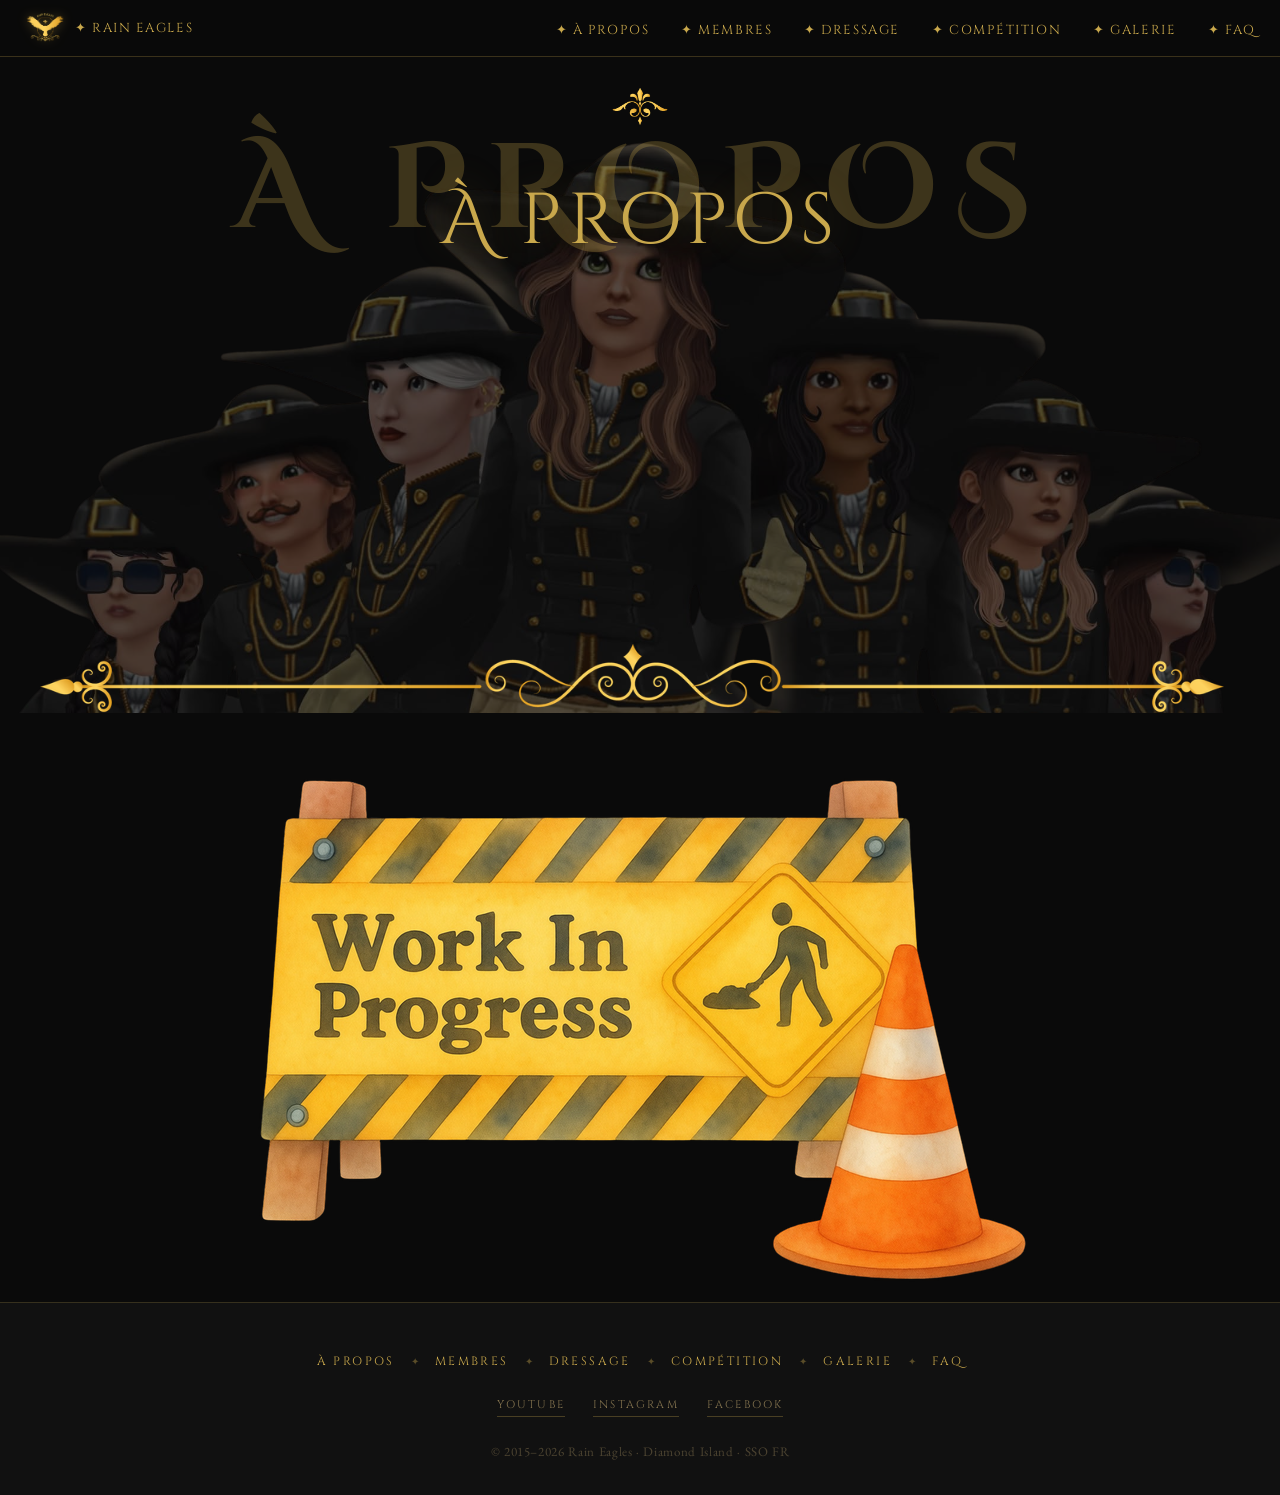
==== about.html @ 48ffeb05 "html page membres + WIP sur toute les autres page" ====
<!DOCTYPE html>
<html lang="fr">
<head>
    <meta charset="UTF-8">
    <meta name="viewport" content="width=device-width, initial-scale=1.0">
    <title>Rain Eagles — Club de Dressage SSO</title>

    <link href="https://fonts.googleapis.com/css2?family=Cinzel+Decorative:wght@400;700&family=Cinzel:wght@400;600&family=EB+Garamond:ital,wght@0,400;0,500;1,400&display=swap" rel="stylesheet">
    <link rel="stylesheet" href="assets/css/style.css">
</head>
<body>

    <!-- NAVBAR -->
    <nav class="navbar">
        <!-- Logo à gauche -->
        <a href="index.html" class="navbar-logo">
            <img src="assets/images/Logo.png" alt="Rain Eagles">
            <p>✦ Rain Eagles</p>
        </a>

        <!-- menu burger (mobile) -->
        <button class="burger" id="burger">
            <span></span>
            <span></span>
            <span></span>
        </button>

        <!-- Liens à droite -->
        <ul id="nav-menu">
            <li><a href="about.html">✦ À propos</a></li>
            <li><a href="member.html">✦ Membres</a></li>
            <li><a href="dressage.html">✦ Dressage</a></li>
            <li><a href="competition.html">✦ Compétition</a></li>
            <li><a href="gallery.html">✦ Galerie</a></li>
            <li><a href="faq.html">✦ FAQ</a></li>
        </ul>
    </nav>

    <!-- SECTION HERO -->
    <section class="hero">
        <img src="assets/images/ornement.png" alt="" class="ornement">
        <div class="double-title">
            <span class="title-ghost">À PROPOS</span>
            <h1 class="title-main">À propos</h1>
        </div>
        
    </section>

    <!-- HERO BANNER -->
    <section class="hero-banner">
        <img src="assets/images/Edit_characters.png" alt="Membres des Rain Eagles en bannière" class="hero-banner-1">
        <img src="assets/images/separateur.png" alt="" class="separateur-hero">
    </section>

    <!-- WIP -->
    <section class="wip">
    <img src="assets/images/WIP.png" alt="">
    </section>

    <!-- FOOTER -->
    <footer class="footer">
        <div class="footer-links">
            <a href="about.html">À propos</a>
            <span>✦</span>
            <a href="member.html">Membres</a>
            <span>✦</span>
            <a href="dressage.html">Dressage</a>
            <span class="Diams">✦</span>
            <a href="competition.html">Compétition</a>
            <span>✦</span>
            <a href="gallery.html">Galerie</a>
            <span>✦</span>
            <a href="faq.html">FAQ</a>
        </div>
        <div class="footer-socials">
            <a href="https://www.youtube.com/channel/UCFuRG_dFhZl-H6o9FsBVK_w?app=desktop" target="_blank">YouTube</a>
            <a href="https://www.instagram.com/rain.eagles/" target="_blank">Instagram</a>
            <a href="https://www.facebook.com/raineaglesstephanieeaglepaw/" target="_blank">Facebook</a>
        </div>
        <p class="footer-copy">© 2015–2026 Rain Eagles · Diamond Island · SSO FR</p>
    </footer>

    <script src="assets/js/main.js"></script>

</body>
</html>
---- assets/css/style.css ----
/* ============================================
   RAIN EAGLES — style.css
   ============================================ */

/* --- VARIABLES --- */
:root {
    --or: #c9a84c;
    --or-clair: #e8c97e;
    --or-fantome: rgba(201, 168, 76, 0.267);
    --noir: #0a0a0a;
    --noir-doux: #111111;
    --blanc: #ffffff;
    --texte: #d4b87a;
    --texte-doux: rgba(212, 184, 122, 0.6);

    --font-titre: 'Cinzel Decorative', serif;
    --font-cinzel: 'Cinzel', serif;
    --font-corps: 'EB Garamond', serif;
}

/* --- RESET & BASE --- */
*, *::before, *::after {
    margin: 0;
    padding: 0;
    box-sizing: border-box;
}

html {
    scroll-behavior: smooth;
}

body {
    background-color: var(--noir);
    color: var(--texte);
    font-family: var(--font-corps);
    font-size: 18px;
    line-height: 1.7;
}

a {
    color: var(--or);
    text-decoration: none;
    transition: color 0.3s ease;
}

a:hover {
    color: var(--or-clair);
}

img {
    display: block;
    max-width: 100%;
}

/* ============================================
   NAVBAR
   ============================================ */
.navbar {
    position: fixed;
    top: 0;
    left: 0;
    width: 100%;
    z-index: 100;
    background-color: rgba(10, 10, 10, 0.92);
    border-bottom: 1px solid rgba(201, 168, 76, 0.25);
    padding: 8px 24px;
    display: flex;
    align-items: center;
    justify-content: space-between;
}

.navbar-logo{
    display: flex;
    justify-content: flex-start;
    align-items: center;
    gap: 8px;
}

.navbar-logo img {
    height: 40px;
    width: auto;
    filter: drop-shadow(0 0 6px rgba(201, 168, 76, 0.4));
    transition: opacity 0.3s ease;
}

.navbar-logo:hover img {
    opacity: 0.8;
}

.navbar-logo p {
    font-family: var(--font-cinzel);
    font-size: 13px;
    letter-spacing: 0.12em;
    color: var(--or);
    text-transform: uppercase;
    transition: color 0.3s ease;
}

.navbar ul {
    list-style: none;
    display: flex;
    justify-content: flex-end;
    gap: 32px;
    align-items: center;
}

.navbar ul li a {
    font-family: var(--font-cinzel);
    font-size: 13px;
    letter-spacing: 0.12em;
    color: var(--or);
    text-transform: uppercase;
    transition: color 0.3s ease;
}

.navbar ul li a:hover {
    color: var(--or-clair);
}

/* ============================================
   SECTION HERO (logo + titre + slogan)
   ============================================ */
.hero {
    display: flex;
    flex-direction: column;
    align-items: center;
    text-align: center;
    padding: 80px 20px 20px;
    position: relative;
    z-index: 3;
    gap: 6px;
}

/* Logo */
.logo {
    width: 300px;
    margin-bottom: 8px;
    filter: drop-shadow(0 0 18px rgba(201, 168, 76, 0.4));
}

/* Ornement ❧ ✦ */
.ornement {
    width: 60px;
    height: auto;
}

/* Sous-titre "Club de dressage..." */
.subtitle {
    font-family: var(--font-cinzel);
    font-size: 12px;
    letter-spacing: 0.25em;
    color: var(--texte-doux);
    text-transform: uppercase;
    margin-bottom: 16px;
}

/* Double titre */
.double-title {
    position: relative;
    display: inline-block;
    margin: 4px 0;
}

.title-ghost {
    font-family: var(--font-titre);
    font-size: clamp(60px, 10vw, 120px);
    font-weight: 700;
    color: var(--or-fantome);
    letter-spacing: 0.15em;

    position: absolute;
    top: 30%;
    left: 50%;
    transform: translate(-50%, -50%);
    white-space: nowrap;
    user-select: none;
}

.title-main {
    font-family: var(--font-titre);
    font-size: clamp(36px, 6vw, 72px);
    font-weight: 400;
    color: var(--or);
    letter-spacing: 0.08em;
    position: relative;
    z-index: 1;
    padding: 16px 0;
    text-shadow: 0 0 40px rgba(201, 168, 76, 0.3);
}

/* Slogan */
.slogan {
    font-family: var(--font-corps);
    font-style: italic;
    font-size: clamp(16px, 2.5vw, 22px);
    color: var(--or-clair);
    letter-spacing: 0.04em;
}

/* Depuis 2015 */
.since {
    font-family: var(--font-cinzel);
    font-size: 11px;
    letter-spacing: 0.3em;
    color: var(--or-clair);
    text-transform: uppercase;
}

/* ============================================
   HERO BANNER (image sous le texte)
   ============================================ */
.hero-banner-index {
    width: 100%;
    height: 100%;
    position: relative;
    overflow: hidden;
    margin-top: -250px;
    z-index: 1;
}

.hero-banner-index img {
    width: 100%;
    height: 100%;
    object-fit: cover;
    object-position: center bottom;
}

/* Fondu noir en HAUT de l'image */
.hero-banner-index::before {
    content: '';
    position: absolute;
    top: 0;
    left: 0;
    width: 100%;
    height: 20%;
    background: linear-gradient(to bottom, var(--noir), transparent);
    z-index: 2;
}

.hero-banner-1 {
    width: 100%;
    height: 100%;
    position: relative;
    overflow: hidden;
    margin-top: -250px;
    z-index: 1;
    opacity: 0.3;
}

.separateur-hero {
    width: 100%;
    height: 100%;
    position: relative; 
    overflow: hidden;
    margin-top: -137px;
    opacity: 1;
    z-index: 2;
}

/* ============================================
   SÉPARATEUR ORNEMENT entre sections
   ============================================ */
.section-divider {
    text-align: center;
    padding: 40px 0;
    font-size: 18px;
    color: var(--or);
    opacity: 0.5;
    letter-spacing: 1em;
}

/* ============================================
   WIP
   ============================================ */
.wip{
    display: flex;
    justify-content: center;
}

/* ============================================
   FOOTER
   ============================================ */
.footer {
    background-color: var(--noir-doux);
    border-top: 1px solid rgba(201, 168, 76, 0.2);
    padding: 48px 40px 32px;
    text-align: center;
    display: flex;
    flex-direction: column;
    align-items: center;
    gap: 24px;
}

/* Liens pages */
.footer-links {
    display: flex;
    flex-wrap: wrap;
    justify-content: center;
    align-items: center;
    gap: 16px;
}

.footer-links a {
    font-family: var(--font-cinzel);
    font-size: 12px;
    letter-spacing: 0.2em;
    text-transform: uppercase;
    color: var(--or);
    transition: color 0.3s ease;
}

.footer-links a:hover {
    color: var(--or-clair);
}

.footer-links span {
    color: var(--or);
    opacity: 0.4;
    font-size: 10px;
}

/* Réseaux sociaux */
.footer-socials {
    display: flex;
    gap: 28px;
    align-items: center;
}

.footer-socials a {
    font-family: var(--font-cinzel);
    font-size: 11px;
    letter-spacing: 0.2em;
    text-transform: uppercase;
    color: var(--texte-doux);
    border-bottom: 1px solid rgba(201, 168, 76, 0.3);
    padding-bottom: 2px;
    transition: color 0.3s ease, border-color 0.3s ease;
}

.footer-socials a:hover {
    color: var(--or-clair);
    border-color: var(--or-clair);
}

/* Copyright */
.footer-copy {
    font-family: var(--font-corps);
    font-size: 13px;
    color: var(--texte-doux);
    opacity: 0.5;
    letter-spacing: 0.05em;
}


/* ============================================
   BURGER MENU (mobile)
   ============================================ */
.burger {
    display: none;
    flex-direction: column;
    gap: 5px;
    background: none;
    border: none;
    cursor: pointer;
    padding: 4px;
}

.burger span {
    display: block;
    width: 24px;
    height: 2px;
    background-color: var(--or);
    transition: all 0.3s ease;
}

/* Burger animé en X quand ouvert */
.burger.open span:nth-child(1) {
    transform: translateY(7px) rotate(45deg);
}
.burger.open span:nth-child(2) {
    opacity: 0;
}
.burger.open span:nth-child(3) {
    transform: translateY(-7px) rotate(-45deg);
}

@media (max-width: 768px) {
    .burger {
        display: flex;
    }

    .navbar ul {
        display: none;
        flex-direction: column;
        position: absolute;
        top: 100%;
        left: 0;
        width: 100%;
        background-color: rgba(10, 10, 10, 0.97);
        padding: 20px 0;
        gap: 0;
        border-bottom: 1px solid rgba(201, 168, 76, 0.25);
    }

    .navbar ul.open {
        display: flex;
    }

    .navbar ul li a {
        display: block;
        padding: 14px 24px;
        font-size: 12px;
    }

    .logo {
        width: 150px;
        margin-bottom: 16px;
    }

    .ornement {
        display: none;
    }

    .subtitle {
        font-size: 10px;
        margin-bottom: 16px;
    }

    .title-ghost {
        font-size: clamp(40px, 12vw, 80px);
        letter-spacing: 0.08em;
    }

    .title-main {
        font-size: 8vw;
        letter-spacing: 0.05em;
    }

    .hero-banner {
        margin-top: 25px;
    }

    .hero {
        padding: 60px 16px 10px;
        gap: 4px;
    }

    .Diams {
        display: none;
    }

    .footer {
    padding: 28px 20px 20px;
    gap: 14px;
    }

    .footer-links a {
        font-size: 10px;
    }

    .footer-socials a {
        font-size: 9px;
    }

    .footer-copy {
        font-size: 11px;
    }

    .since {
        font-size: 10px;
}

}
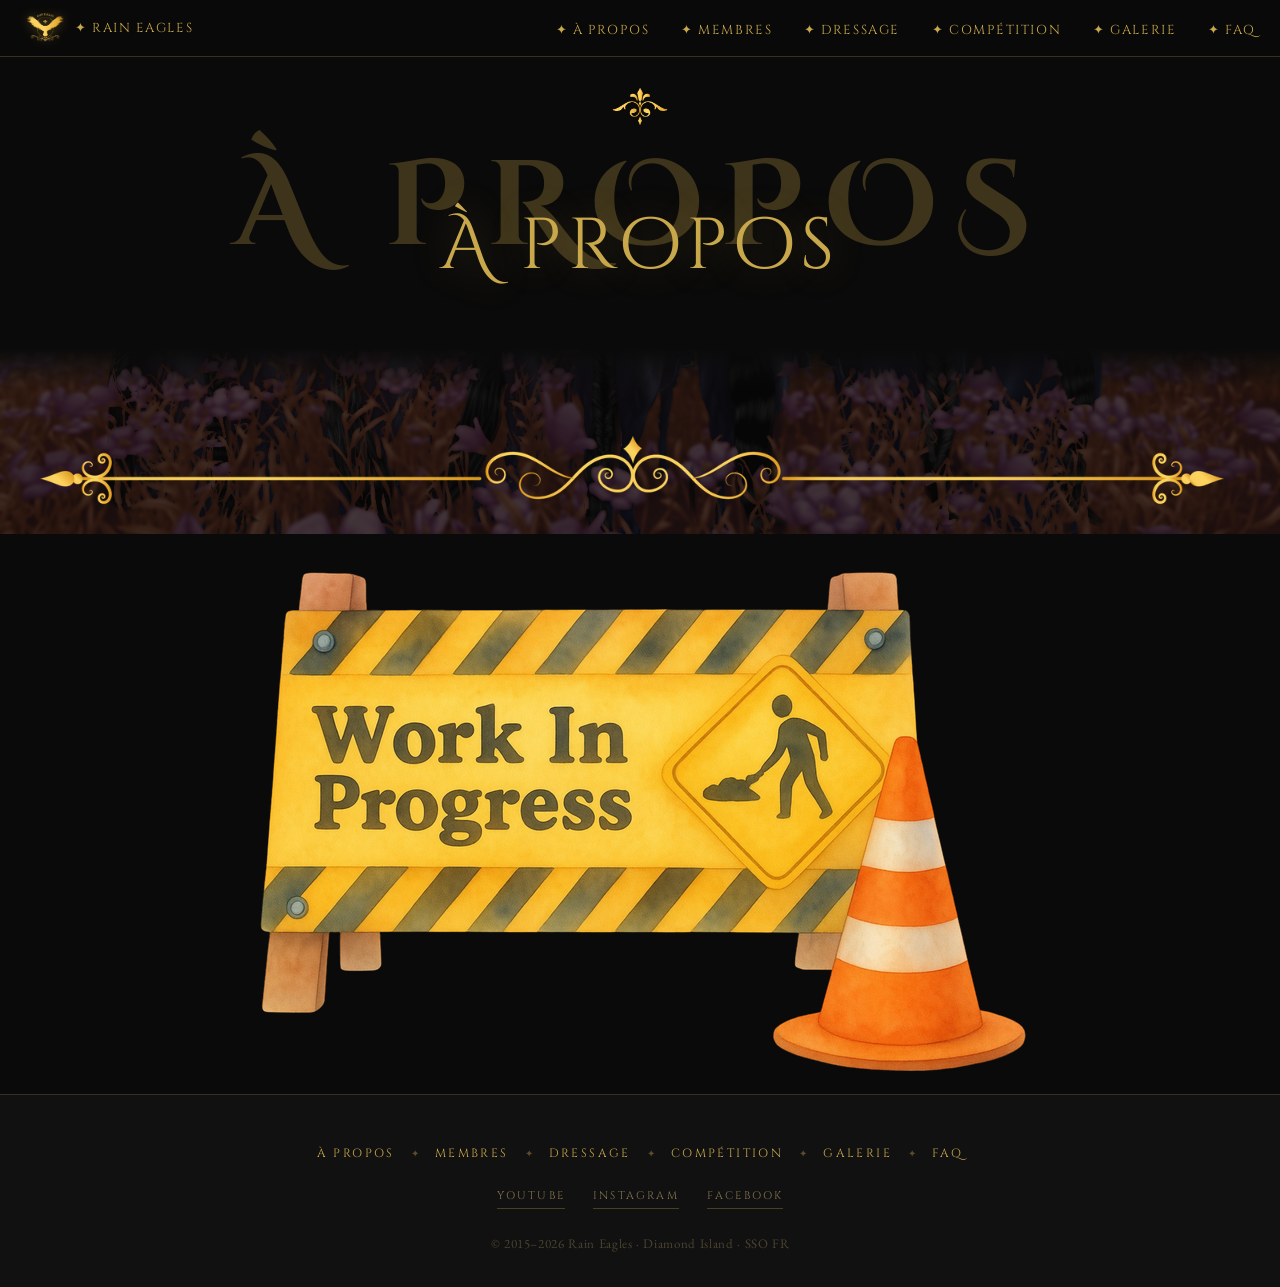
==== commit cff7754c: "css propre + css membre" ====
--- a/about.html
+++ b/about.html
@@ -7,6 +7,7 @@
 
     <link href="https://fonts.googleapis.com/css2?family=Cinzel+Decorative:wght@400;700&family=Cinzel:wght@400;600&family=EB+Garamond:ital,wght@0,400;0,500;1,400&display=swap" rel="stylesheet">
     <link rel="stylesheet" href="assets/css/style.css">
+    <link rel="stylesheet" href="assets/css/page.css">
 </head>
 <body>
 
@@ -48,7 +49,7 @@
 
     <!-- HERO BANNER -->
     <section class="hero-banner">
-        <img src="assets/images/Edit_characters.png" alt="Membres des Rain Eagles en bannière" class="hero-banner-1">
+        <img src="assets/images/Edit_RE.png" alt="Membres des Rain Eagles en bannière" class="hero-banner-1">
         <img src="assets/images/separateur.png" alt="" class="separateur-hero">
     </section>
 
--- a/assets/css/style.css
+++ b/assets/css/style.css
@@ -252,7 +252,7 @@
     height: 100%;
     position: relative; 
     overflow: hidden;
-    margin-top: -137px;
+    margin-top: -165px;
     opacity: 1;
     z-index: 2;
 }
@@ -436,7 +436,7 @@
         letter-spacing: 0.05em;
     }
 
-    .hero-banner {
+    .hero-banner-index {
         margin-top: 25px;
     }
 
--- a/assets/css/page.css
+++ b/assets/css/page.css
@@ -0,0 +1,127 @@
+.hero {
+    display: flex;
+    flex-direction: column;
+    align-items: center;
+    text-align: center;
+    padding: 80px 20px 20px;
+    position: relative;
+    z-index: 3;
+    gap: 6px;
+}
+
+.ornement {
+    width: 60px;
+    height: auto;
+    margin-top: 0px;
+    margin-bottom: 35px;
+    user-select: none;
+}
+
+.double-title {
+    position: relative;
+    display: inline-block;
+    user-select: none;
+}
+
+.title-ghost {
+    font-family: var(--font-titre);
+    font-size: clamp(60px, 10vw, 120px);
+    font-weight: 700;
+    color: var(--or-fantome);
+    letter-spacing: 0.15em;
+    margin-top: -15px;
+    position: absolute;
+    top: 30%;
+    left: 50%;
+    transform: translate(-50%, -50%);
+    white-space: nowrap;
+}
+
+.title-main {
+    font-family: var(--font-titre);
+    font-size: clamp(36px, 6vw, 72px);
+    font-weight: 400;
+    color: var(--or);
+    letter-spacing: 0.08em;
+    position: relative;
+    z-index: 1;
+    margin-top: -10px;
+    padding: 16px 0;
+    text-shadow: 0 0 40px rgba(201, 168, 76, 0.3);
+}
+
+/* ============================================
+   HERO BANNER (image sous le texte)
+   ============================================ */
+.hero-banner {
+    width: 100%;
+    height: 100%;
+    position: relative;
+    overflow: hidden;
+    margin-top: 0px;
+    z-index: 1;
+    user-select: none;
+}
+
+.hero-banner img {
+    width: 100%;
+    height: 100%;
+    object-fit: cover;
+    object-position: center bottom;
+}
+
+/* Fondu noir en HAUT de l'image */
+.hero-banner::before {
+    content: '';
+    position: absolute;
+    top: 0;
+    left: 0;
+    width: 100%;
+    height: 20%;
+    background: linear-gradient(to bottom, var(--noir), transparent);
+    z-index: 2;
+}
+
+/* ============================================
+   HERO separateur
+   ============================================ */
+.separateur-hero{
+    margin-top: -166px;
+}
+
+.wip{
+    display: flex;
+    justify-content: center;
+}
+
+@media (max-width: 768px) {
+
+    .hero {
+        padding: 60px 16px 10px;
+        gap: 4px;
+    }
+
+    .ornement {
+        width: 40px;
+        margin-bottom: 20px;
+    }
+
+    .title-ghost {
+        font-size: clamp(40px, 12vw, 80px);
+        letter-spacing: 0.08em;
+    }
+
+    .title-main {
+        font-size: 8vw;
+        letter-spacing: 0.05em;
+    }
+
+    .separateur-hero {
+        margin-top: -60px;
+    }
+
+    .wip img {
+        width: 90%;
+    }
+
+}
